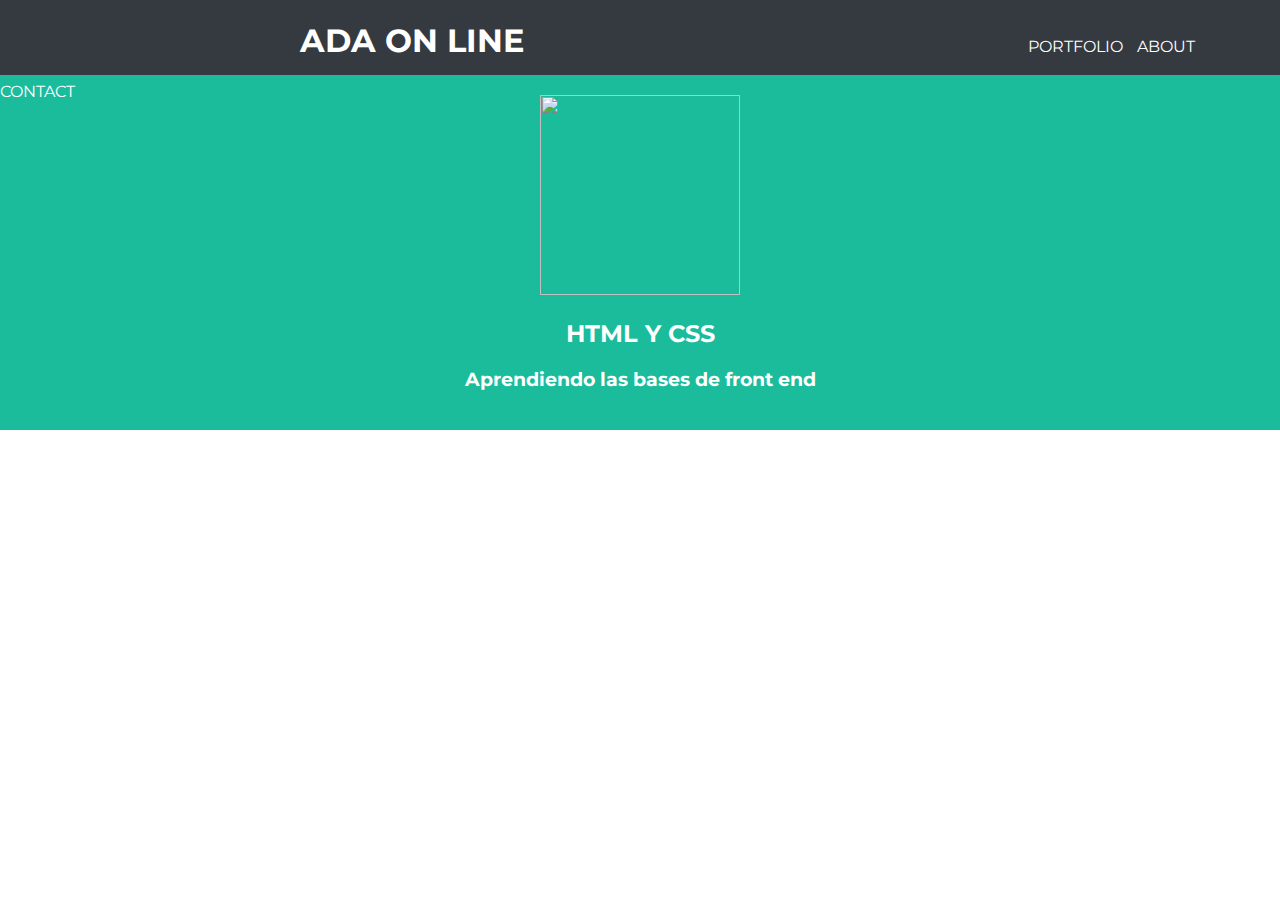
==== Ejercicio Ada 8va.html @ abbf5bde "Primera version" ====
<!DOCTYPE html>
<html lang="es">

<head>
    <meta charset="UTF-8">
    <title>Document</title>
    <link rel="stylesheet" type="text/css" href="style8va.css">
</head>

<body>
    <div class="header">
        <div class="titulo">
            <h1>ADA ON LINE</h1>
        </div>
        <div class="item">PORTFOLIO</div>
        <div class="item">ABOUT</div>
        <div class="item">CONTACT</div>
    </div>
    <div class="main">
        <img src="file:///C:/Users/felip/Downloads/foto%20(2).svg">
        <h2>HTML Y CSS</h2>
        <h3>Aprendiendo las bases de front end</h3>
    </div>
</body>

</html>
---- style8va.css ----
@import url('https://fonts.googleapis.com/css?family=Montserrat&display=swap');

body { 
  margin:0;
}

.header {
  height: 75px;
  background-color:#343a40;
  color:#ffffff;
  font-family: 'Montserrat', sans-serif;
}

.titulo {
  margin-left: 300px;
  margin-right: 500px;
  display: inline-block;
}

.item {
  margin-right: 10px;
  display: inline-block;
}

.main {
  background-color:#1abc9c;
  color:#ffffff;
  font-family: 'Montserrat', sans-serif;
  text-align: center;
  padding-top: 20px;
  padding-bottom: 20px;
}

img{
  width: 200px;
  height: 200px;
  display: inline-block;
}
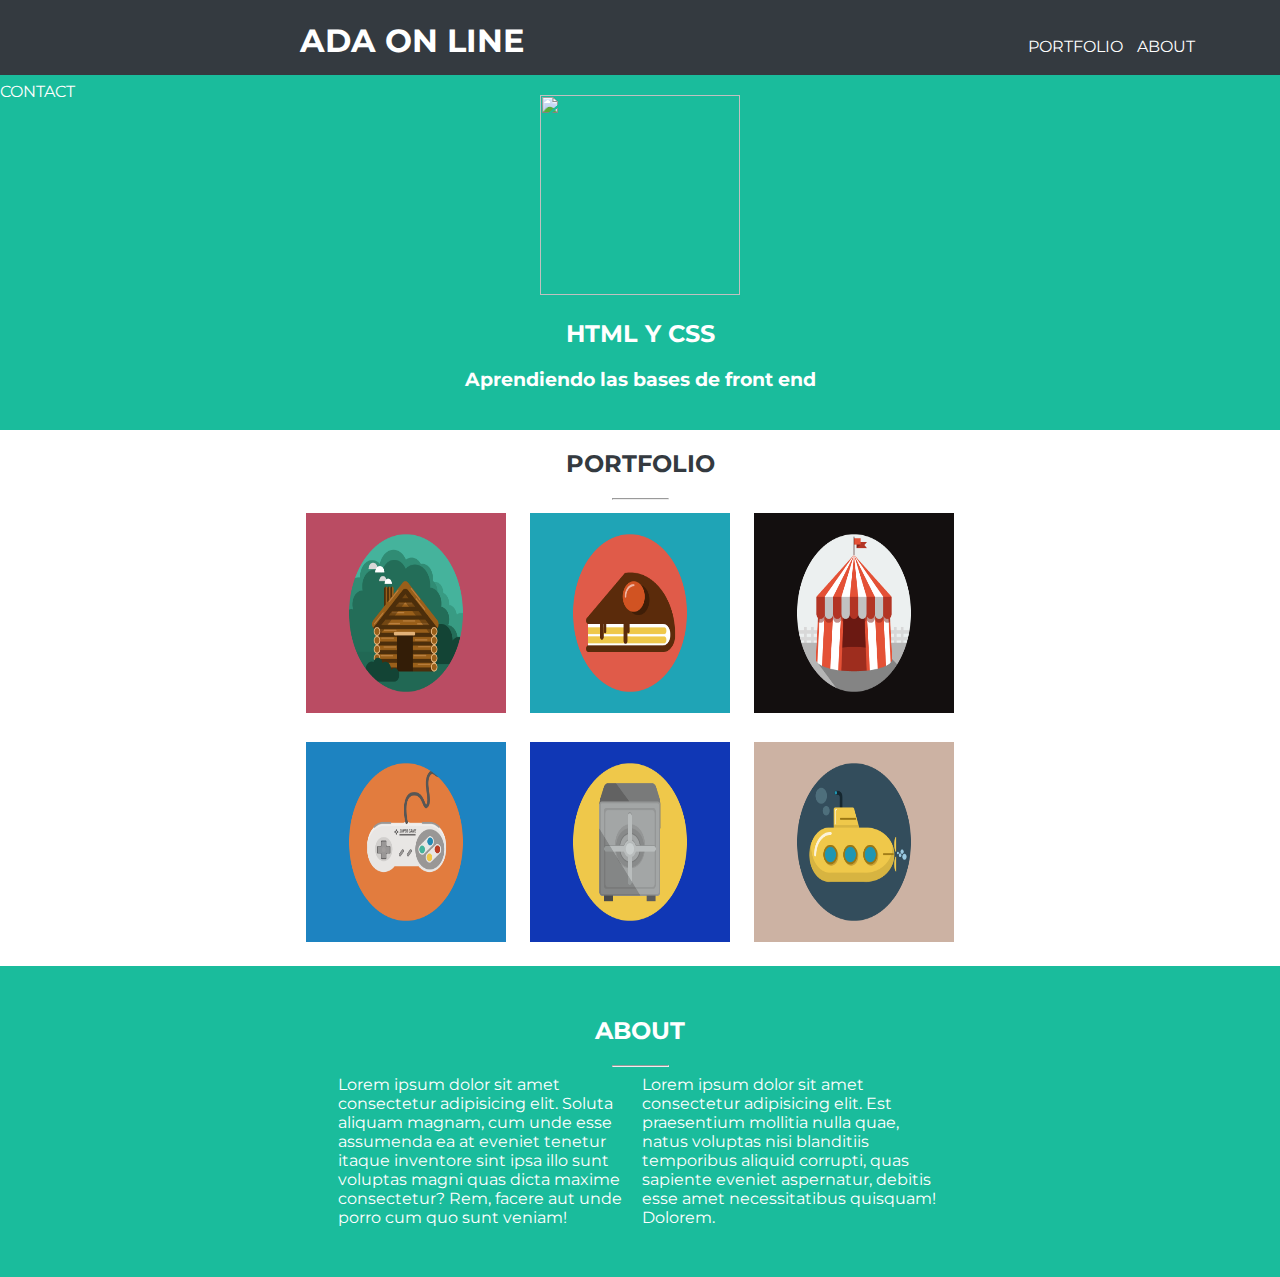
==== commit 56710d30: "agrego" ====
--- a/Ejercicio Ada 8va.html
+++ b/Ejercicio Ada 8va.html
@@ -21,6 +21,61 @@
         <h2>HTML Y CSS</h2>
         <h3>Aprendiendo las bases de front end</h3>
     </div>
+
+    <div class="portfolio">
+        <h2>PORTFOLIO</h2>
+        <hr>
+
+        <div>
+            <div class="img-portfolio">
+                <img src="cabin.png">
+            </div>
+
+            <div class="img-portfolio">
+                <img src="cake.png">
+            </div>
+
+            <div class="img-portfolio">
+                <img src="circus.png">
+            </div>
+        </div>
+
+        <div>
+            <div class="img-portfolio">
+                <img src="game.png">
+            </div>
+
+            <div class="img-portfolio">
+                <img src="safe.png">
+            </div>
+
+            <div class="img-portfolio">
+                <img src="submarine.png">
+            </div>
+        </div>
+
+    </div>
+
+    <div class="about">
+       
+        <h2>ABOUT</h2>
+        <hr>
+
+        <div class="parrafos">
+            Lorem ipsum dolor sit amet consectetur adipisicing elit. Soluta aliquam magnam, cum unde esse assumenda ea
+            at
+            eveniet tenetur itaque inventore sint ipsa illo sunt voluptas magni quas dicta maxime consectetur? Rem,
+            facere aut unde porro cum quo sunt veniam!
+        </div>
+
+        <div class="parrafos">
+            Lorem ipsum dolor sit amet consectetur adipisicing elit. Est praesentium mollitia nulla quae, natus voluptas
+            nisi blanditiis temporibus aliquid corrupti, quas sapiente eveniet aspernatur, debitis esse amet
+            necessitatibus quisquam! Dolorem.
+         </div>
+
+    </div>
+
 </body>
 
 </html>--- a/style8va.css
+++ b/style8va.css
@@ -1,4 +1,4 @@
-@import url('https://fonts.googleapis.com/css?family=Montserrat&display=swap');
+  @import url('https://fonts.googleapis.com/css?family=Montserrat&display=swap');
 
 body { 
   margin:0;
@@ -35,4 +35,40 @@
   width: 200px;
   height: 200px;
   display: inline-block;
+}
+
+.portfolio{
+  color: #343a40;
+  font-family: "montserrat", sans-serif;
+  text-align: center;
+}
+
+hr{
+  width: 55px;
+}
+
+.img-portfolio{
+  display: inline-block;
+  margin-top: 5px;
+  margin-right: 20px;
+  margin-bottom: 20px;
+}
+
+.about{
+  color:#ffffff;
+  font-family: 'Montserrat', sans-serif;
+  background-color:#1abc9c;
+  text-align: center;
+  padding-top: 30px;
+}
+
+hr{
+  width: 55;
+}
+
+.parrafos{
+  display: inline-block;
+  text-align: left;
+  width: 300px;
+  margin-bottom: 50px;
 }